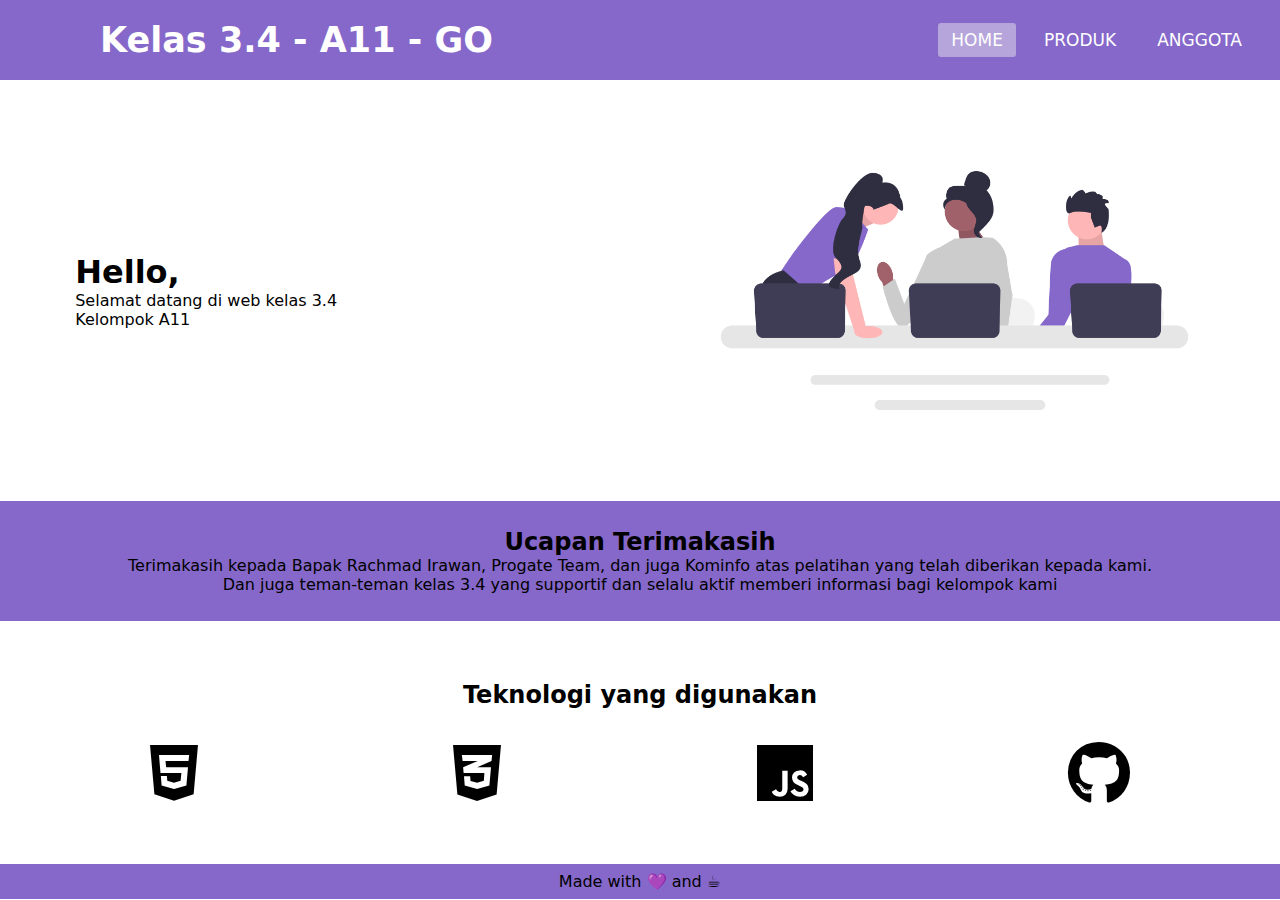
==== index.html @ d332dbf2 "add styling" ====
<!DOCTYPE html>
<html lang="en">
<head>
    <meta charset="UTF-8">
    <meta http-equiv="X-UA-Compatible" content="IE=edge">
    <meta name="viewport" content="width=device-width, initial-scale=1.0">
    <link rel="stylesheet" href="style.css">
    <link rel="stylesheet" href="https://cdnjs.cloudflare.com/ajax/libs/font-awesome/6.1.2/css/all.min.css">
    <title>Kelas 3.4 - A11</title>
</head>
<body>
    <header>
        <nav>
            <input type="checkbox" id="check">
            <label for="check" class="checkBtn">
                <i class="fas fa-bars"></i>
            </label>
            <label for="" class="logo">Kelas 3.4 - A11 - GO</label>
            <ul>
                <li>
                    <a class="active" href="#">Home</a>
                </li>
                <li>
                    <a href="product.html">Produk</a>
                </li>
                <li>
                    <a href="anggota.html">Anggota</a>
                </li>
            </ul>
        </nav>
    </header>
    <main>
        <div class="container">
            <div class="cover">
                <div class="cover-content">
                    <div class="cover-content-header">
                        <h1>Hello, </h1>
                        <p>Selamat datang di web kelas 3.4</p>
                        <p>Kelompok A11</p>
                    </div>
                </div>
                <div class="cover-content">
                    <img src="assets/img/undraw_Engineering_team_re_fvat.png" alt="team-img" srcset="" class="cover-img">
                </div>
            </div>
        </div>
        <div class="content-home">
            <h2>Ucapan Terimakasih</h2>
            <p>Terimakasih kepada Bapak Rachmad Irawan, Progate Team, dan juga Kominfo atas pelatihan yang telah diberikan kepada kami.</p>
            <p>Dan juga teman-teman kelas 3.4 yang supportif dan selalu aktif memberi informasi bagi kelompok kami</p>
        </div>
        <div class="content-teknologi">
            <h2>Teknologi yang digunakan</h2>
            <div class="teknologi">
                <i class="fa-brands fa-4x fa-html5"></i>
                <i class="fa-brands fa-4x fa-css3-alt"></i>
                <i class="fa-brands fa-4x fa-js"></i>
                <i class="fa-brands fa-4x fa-github"></i>
            </div>
        </div>
    </main>
    <footer>
        Made with 💜 and ☕
    </footer>
</body>
</html>
---- style.css ----
* {
    padding: 0;
    margin: 0;
    text-decoration: none;
    list-style: none;
    box-sizing: border-box;
}

body {
    font-family: system-ui, -apple-system, BlinkMacSystemFont, 'Segoe UI', Roboto, Oxygen, Ubuntu, Cantarell, 'Open Sans', 'Helvetica Neue', sans-serif;
    /* --primary-color: #0082e6; */
    --primary-color: #8668ca;
    /* --primary-active: #1b9bff; */
    --primary-active: #b5a5db;
    --secondary-color: #2c3350;
    height: 100vh;
}

nav {
    background: var(--primary-color);
    height: 80px;
    width: 100%;
}

label.logo {
    color: white;
    font-size: 35px;
    line-height: 80px;
    padding: 0 100px;
    font-weight: bold;
}

nav ul {
    float: right;
    margin-right: 20px;
}

nav ul li {
    display: inline-block;
    line-height: 80px;
    margin: 0 5px;
}

nav ul li a {
    color: white;
    font-size: 17px;
    padding: 7px 13px;
    border-radius: 3px;
    text-transform: uppercase;
}

a.active,
a:hover {
    background: var(--primary-active);
    transition: .5s;
}

.checkBtn {
    font-size: 30px;
    color: white;
    float: right;
    line-height: 80px;
    margin-right: 40px;
    cursor: pointer;
    display: none;
}

#check {
    display: none;
}

main {
    width: 100%;
    /* height: 100vh; */
    /* border: 1px solid yellow; */
}

.main-header {
    margin-bottom: 1rem;
}

.container {
    width: 100%;
    /* height: 0%; */
    padding-left: 1.7rem;
    padding-right: 1.7rem;
    padding-top: 3rem;
    margin-bottom: 3rem;
    /* border: 1px solid black; */

}

.cover {
    width: 100%;
}

/* .cards, */
.cover {
    max-width: 100%;
    margin: 0 auto;
    display: grid;
    gap: 2rem;
    grid-template-columns: repeat(auto-fit, minmax(316px, 1fr));
}

/* .card, */
.cover-content {
    padding: -1.7rem;
    display: flex;
}

.cover-content:nth-child(1) {
    display: flex;
    padding-left: 3rem;
    align-items: center;
}

.cover-img {
    /* border: 1px solid blue; */
    /* width: 100%; */
    max-width: 100%;
    max-height: 100%;
}

.content-home {
    background-color: var(--primary-color);
    box-sizing: border-box;
    padding: 1.7rem;
    text-align: center;
}

.content-teknologi {
    margin: 2rem 0;
    /* background-color: var(--primary-color); */
    box-sizing: border-box;
    padding: 1.7rem;
    text-align: center;
}

.teknologi {
    margin: 0 auto;
    margin-top: 2rem;
    display: flex;
    justify-content: space-between;
    align-items: center;
    width: 80%;
}

#app {
    max-width: 100%;
    /* border: 1px solid red; */
    display: grid;
    grid-template-columns: repeat(auto-fit, minmax(250px, 1fr));
    gap: 2rem;
}

.data {
    /* border: 1px solid gray; */
    box-shadow: 2px 2px 10px #888888;
    border-radius: 0.3rem;
}

.product-image>img {
    border-radius: 0.3rem 0.3rem 0 0;
    /* max-width: 300px; */
    width: 100%;
    height: 400px;
    /* max-height: 600px; */
}

.product-detail {
    padding: 1rem;
    /* border: 1px solid gray; */
    width: 100%;
    display: flex;
    flex-direction: row;
    justify-content: space-between;
}

.detail {
    display: flex;
    gap: 0.5rem;
    padding: 0.5rem;
}

.avatar>img {
    border-radius: 50%;
    border: 2px solid black;
}

.github-link {}

.github-link>a {
    display: block;
    background-color: var(--primary-color);
    text-align: center;
    padding: 0.5rem;
    color: white;
    /* margin-left: 0.5rem; */
}


footer {
    /* position: fixed; */
    left: 0;
    bottom: 0;
    width: 100%;
    /* height: 50px; */
    background-color: var(--primary-color);
    text-align: center;
    padding: 0.5rem;
    /* margin-top: 50px; */
}

/* responsive for mobile */
@media (max-width: 952px) {
    label.logo {
        font-size: 30px;
        padding-left: 50px;
    }

    nav ul li a {
        font-size: 16px;
    }
}

@media (max-width: 858px) {

    /* mobile */
    .checkBtn {
        display: block;
    }

    ul {
        position: fixed;
        width: 100%;
        height: 100vh;
        background: var(--secondary-color);
        top: 80px;
        left: -100%;

        /* untuk peluang style */
        /* top: -100%; */
        /* left: 0px; */

        text-align: center;
        transition: all .5s;
    }

    nav ul li {
        display: block;
        margin: 50px 0;
        line-height: 30px;
    }

    nav ul li a {
        font-size: 20px;
    }

    a.active,
    a:hover {
        background: none;
        color: var(--primary-color);
    }

    #check:checked~ul {
        left: 0;

        /* untuk peluang style */
        /* top: 80px; */
    }

    div.cover {
        flex-direction: column;
        width: 100vw;
    }

    .cover-img {
        width: 100%;
        height: auto;
    }
}
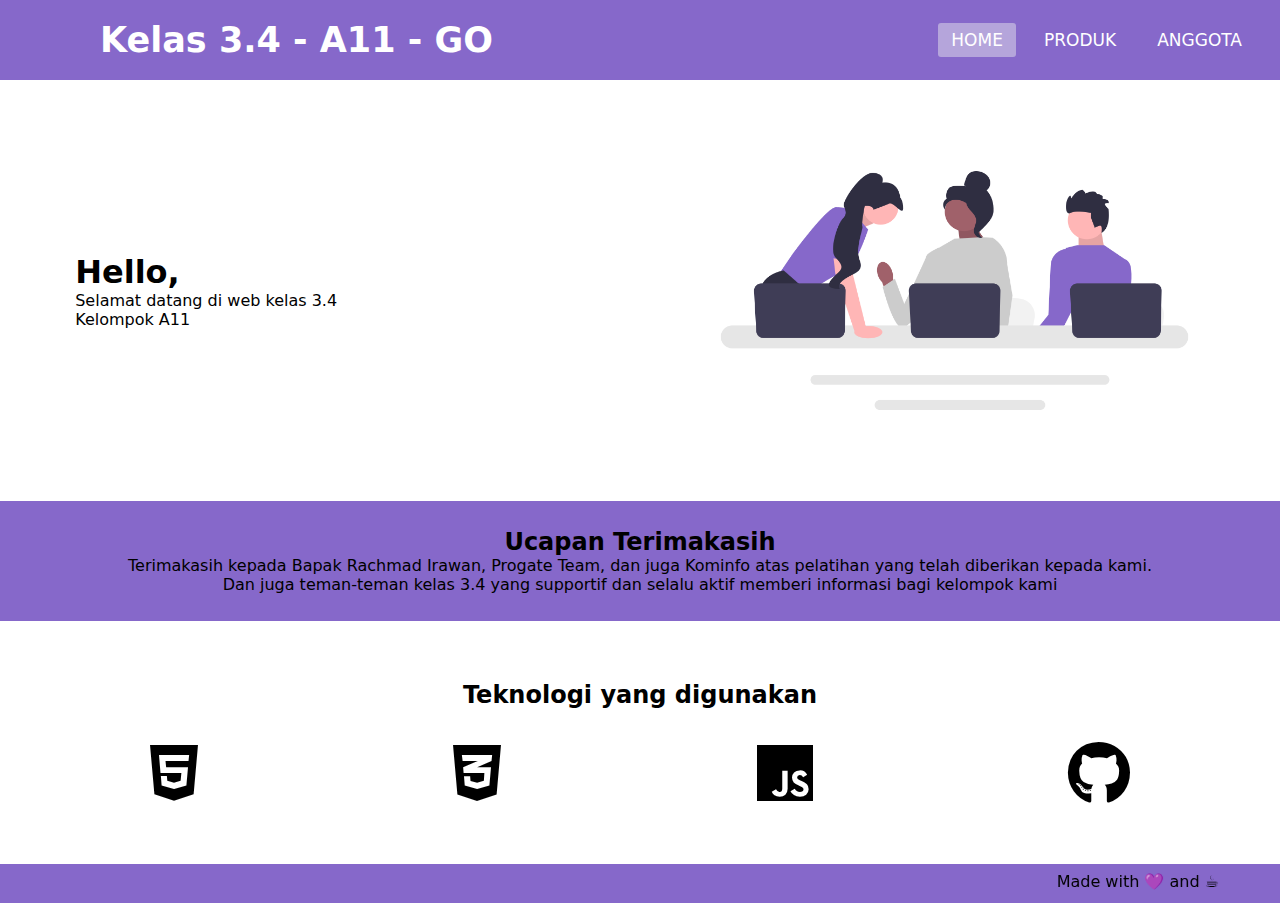
==== commit d0ed3be9: "Merge pull request #2 from Muhammad-Akhyar/main" ====
--- a/index.html
+++ b/index.html
@@ -60,7 +60,9 @@
         </div>
     </main>
     <footer>
-        Made with 💜 and ☕
+        <marquee behavior="alternate">
+    <p>Made with 💜 and ☕</p>
+    </marquee>
     </footer>
 </body>
 </html>--- a/style.css
+++ b/style.css
@@ -209,8 +209,18 @@
     background-color: var(--primary-color);
     text-align: center;
     padding: 0.5rem;
+    animation-name: example;
+   animation-duration: 10s;
     /* margin-top: 50px; */
 }
+@keyframes example {
+    from {background-color: var(--primary-color);}
+    to {background-color: red;}
+    to {background-color: yellow;}
+    to {background-color: green;}
+    to {background-color: blue;}
+  
+  }
 
 /* responsive for mobile */
 @media (max-width: 952px) {
@@ -279,4 +289,4 @@
         width: 100%;
         height: auto;
     }
-}+}
